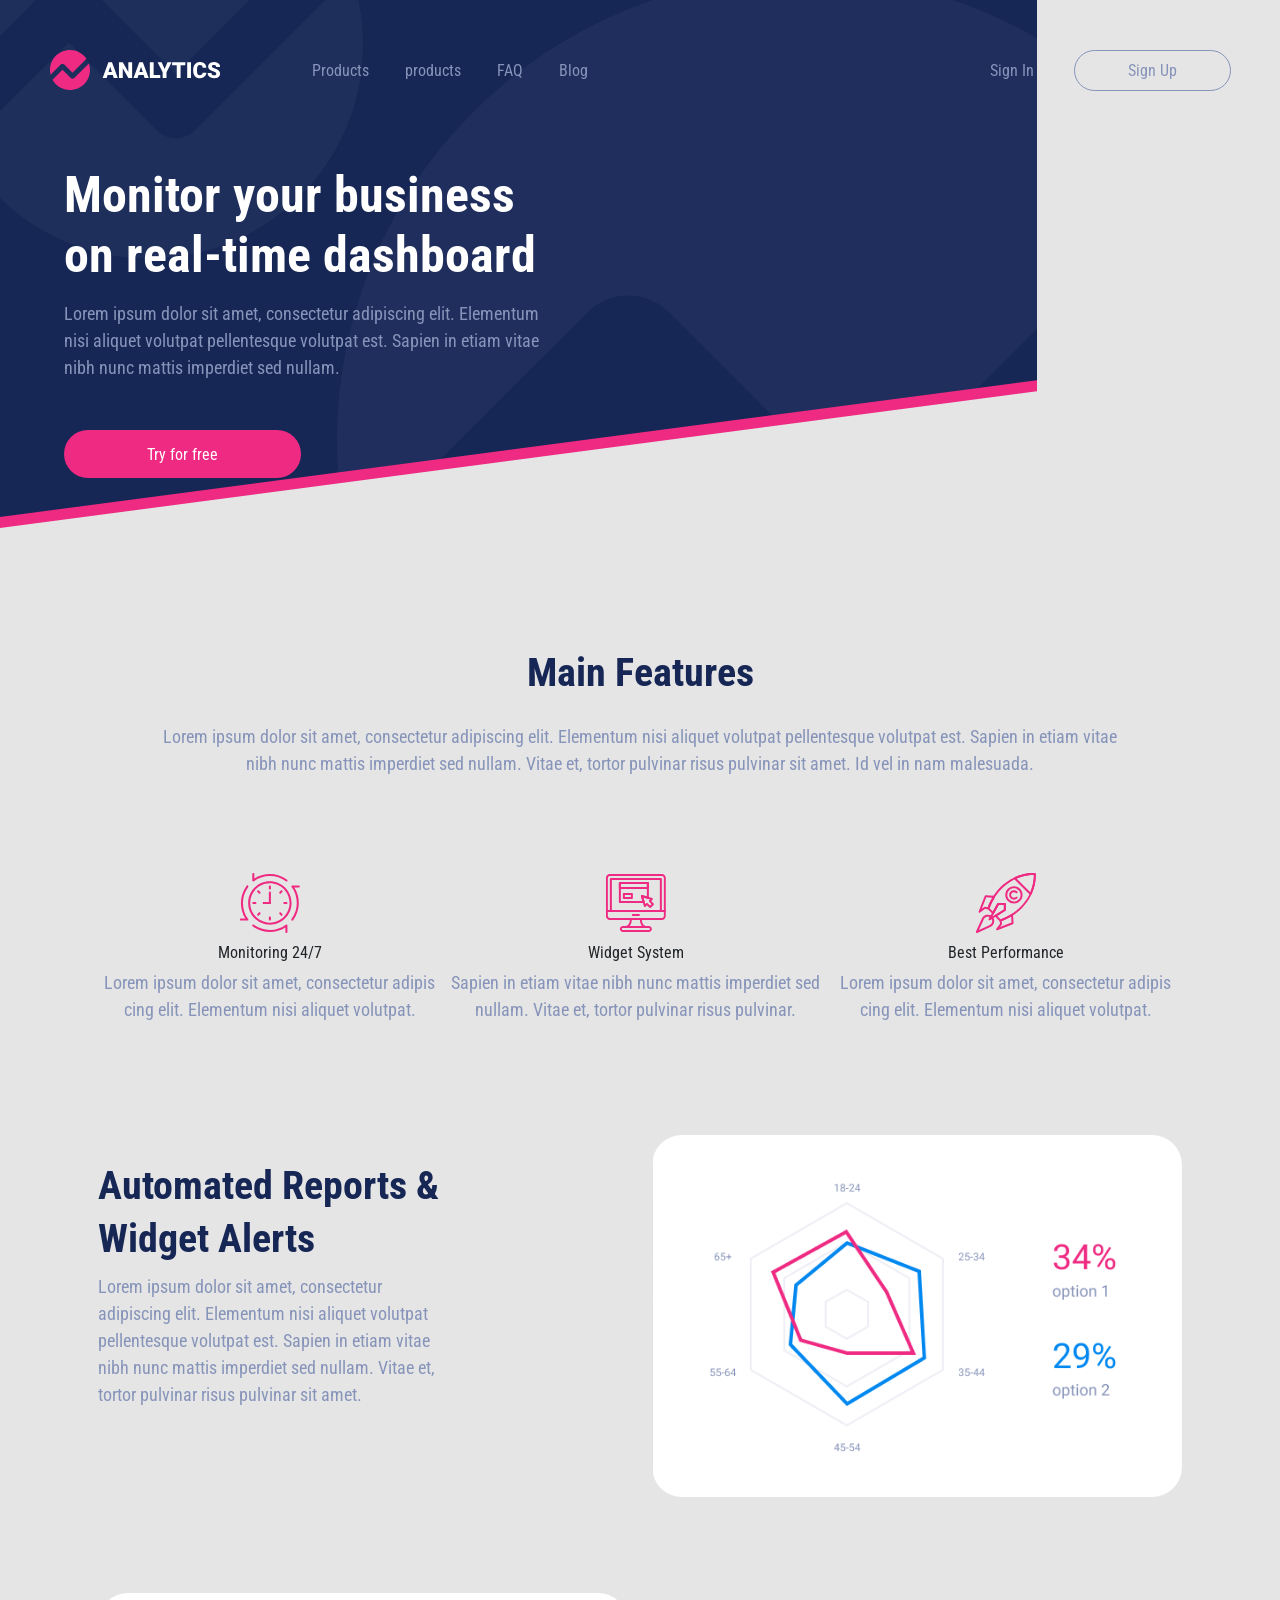
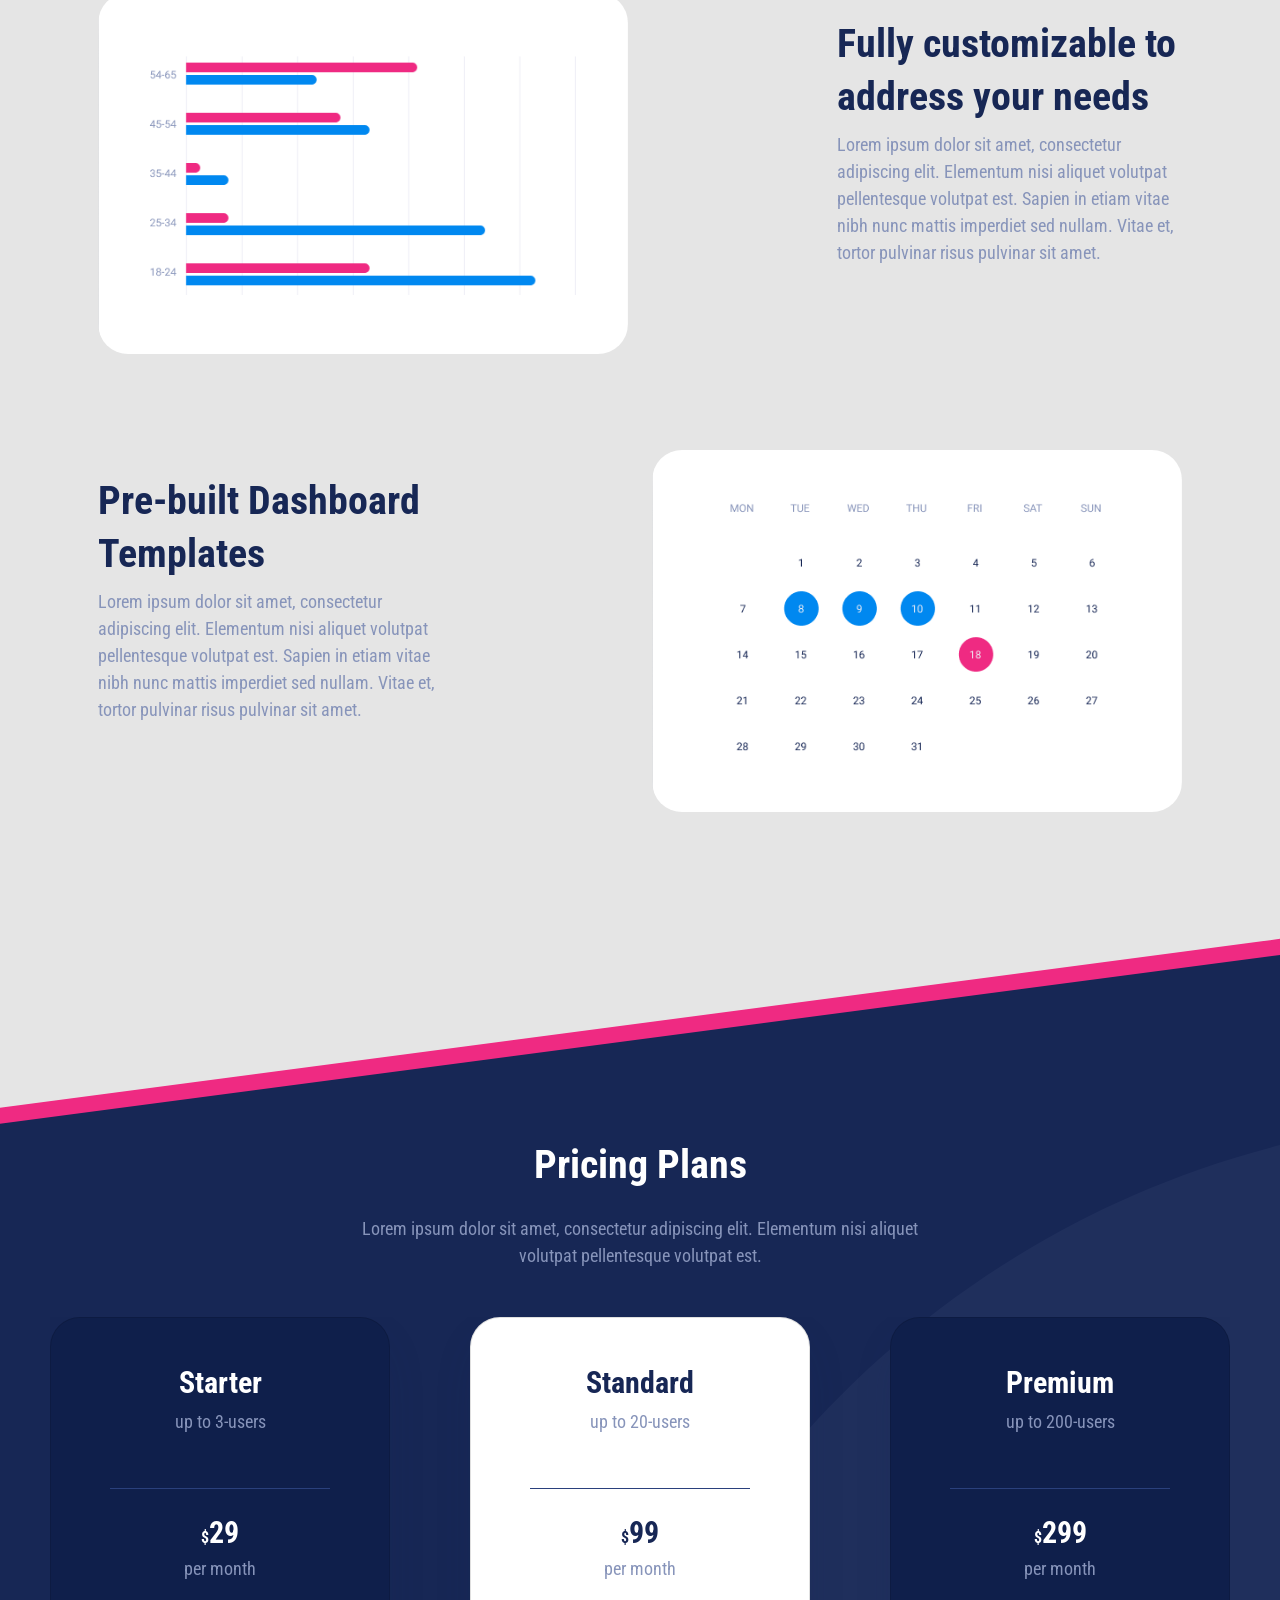
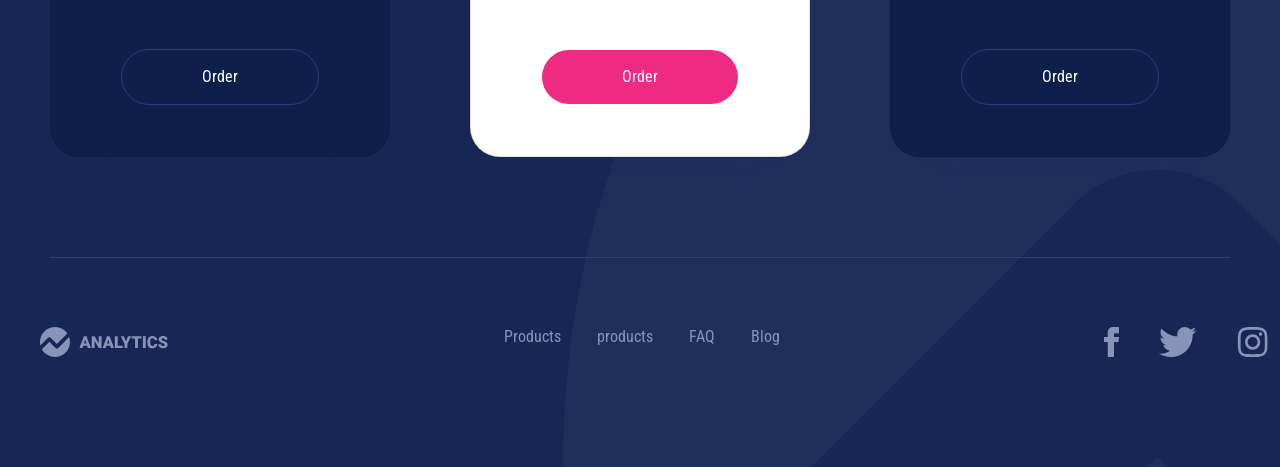
==== index.html @ 58e7562c "Rename home.html to index.html" ====
<!DOCTYPE html>
<html lang="en">
  <head>
    <meta charset="UTF-8" />
    <meta http-equiv="X-UA-Compatible" content="IE=edge" />
    <meta name="viewport" content="width=device-width, initial-scale=1.0" />
    <!-- bootstrap -->
    <link href="./bootstrap.css" rel="stylesheet" />
    <link rel="stylesheet" href="./style.css" />
    <title>ANALYTICS</title>
  </head>
  <body>
    <!-- header -->
    <header>
      <!-- navbar -->
      <div class="d-flex justify-content-between m-auto nav-bar">
        <div class="d-flex justify-content-between menu">
          <div>
            <img src="./images/logo.svg" alt="" />
          </div>
          <ul
            class="
              d-md-flex
              list-unstyled
              text-secondary
              m-0
              align-items-center
              d-none
            "
          >
            <li>Products</li>
            <li>products</li>
            <li>FAQ</li>
            <li>Blog</li>
          </ul>
        </div>
        <div class="d-flex header-sign align-items-center">
          <p class="m-0 text-secondary">Sign In</p>
          <button
            class="btn btn-outline-light text-secondary d-none d-md-block"
          >
            Sign Up
          </button>
          <img src="./images/menu-icon.svg" alt="" class="d-md-none" />
        </div>
      </div>
      <!-- content -->
      <div class="d-flex flex-md-row flex-column header-content ms-md-auto">
        <div class="content-text align-self-center">
          <h1 class="h1">Monitor your business on real-time dashboard</h1>
          <p class="body-text">
            Lorem ipsum dolor sit amet, consectetur adipiscing elit. Elementum
            nisi aliquet volutpat pellentesque volutpat est. Sapien in etiam
            vitae nibh nunc mattis imperdiet sed nullam.
          </p>
          <button class="btn btn-primary text-secondary">Try for free</button>
        </div>
        <div class="content-images ms-md-auto order-first order-md-last">
          <img
            src="./images/main  -screen (2).png"
            alt=""
            class="d-none d-md-block w-100 h-auto"
          />
          <img
            src="./images/main-screen (1).png"
            alt=""
            class="d-md-none w-100 h-auto"
          />
        </div>
      </div>
    </header>
    <!-- content section -->
    <section class="content mx-auto text-md-center p-5">
      <!-- main features -->
      <div>
        <h2 class="h2">Main Features</h2>
        <p class="body-text mx-auto px-md-5 mt-4 mb-md-5">
          Lorem ipsum dolor sit amet, consectetur adipiscing elit. Elementum
          nisi aliquet volutpat pellentesque volutpat est. Sapien in etiam vitae
          nibh nunc mattis imperdiet sed nullam. Vitae et, tortor pulvinar risus
          pulvinar sit amet. Id vel in nam malesuada.
        </p>

        <div
          class="d-flex flex-column flex-md-row justify-content-between pt-5"
        >
          <div class="d-flex d-md-block flex-row">
            <img class="me-4 me-md-0" src="./images//Icon.svg" alt="" />
            <div>
              <!-- card 1 -->
              <p class="text-main mt-2 mb-1">Monitoring 24/7</p>
              <p class="body-text">
                Lorem ipsum dolor sit amet, consectetur adipis cing elit.
                Elementum nisi aliquet volutpat.
              </p>
            </div>
          </div>
          <!-- card 2 -->
          <div class="d-md-block d-flex flex-row">
            <img class="me-4 me-md-0" src="./images//Icon (1).svg" alt="" />
            <div>
              <p class="text-main mt-2 mb-1">Widget System</p>
              <p class="body-text px-md-2">
                Sapien in etiam vitae nibh nunc mattis imperdiet sed nullam.
                Vitae et, tortor pulvinar risus pulvinar.
              </p>
            </div>
          </div>
          <!-- card 3 -->
          <div class="d-flex flex-row d-md-block">
            <img class="me-4 me-md-0" src="./images//Icon (2).svg" alt="" />
            <div>
              <p class="text-main mt-2 mb-1">Best Performance</p>
              <p class="body-text px-md-2">
                Lorem ipsum dolor sit amet, consectetur adipis cing elit.
                Elementum nisi aliquet volutpat.
              </p>
            </div>
          </div>
        </div>
      </div>

      <div class="mt-5 screen-shots mb-5">
        <!-- feature 1 -->
        <div class="row justify-content-between mt-5">
          <div class="col-md-4 align-self-center text-start">
            <h2 class="h2">Automated Reports & Widget Alerts</h2>
            <p class="body-text mt-2">
              Lorem ipsum dolor sit amet, consectetur adipiscing elit. Elementum
              nisi aliquet volutpat pellentesque volutpat est. Sapien in etiam
              vitae nibh nunc mattis imperdiet sed nullam. Vitae et, tortor
              pulvinar risus pulvinar sit amet.
            </p>
          </div>
          <div class="col-md-6 mt-5">
            <img class="w-100 h-100" src="images/screen-01.png" alt="" />
          </div>
        </div>
        <!-- feature 2 -->
        <div class="row justify-content-between mt-5">
          <div class="col-md-4 align-self-center text-start">
            <h2 class="h2">Fully customizable to address your needs</h2>
            <p class="body-text mt-2">
              Lorem ipsum dolor sit amet, consectetur adipiscing elit. Elementum
              nisi aliquet volutpat pellentesque volutpat est. Sapien in etiam
              vitae nibh nunc mattis imperdiet sed nullam. Vitae et, tortor
              pulvinar risus pulvinar sit amet.
            </p>
          </div>
          <div class="col-md-6 order-md-first mt-5">
            <img class="w-100 h-100" src="images/screen-02.png" alt="" />
          </div>
        </div>
        <!-- feature 3 -->
        <div class="row justify-content-between mt-5">
          <div class="col-md-4 align-self-center text-start">
            <h2 class="h2">Pre-built Dashboard Templates</h2>
            <p class="body-text mt-2">
              Lorem ipsum dolor sit amet, consectetur adipiscing elit. Elementum
              nisi aliquet volutpat pellentesque volutpat est. Sapien in etiam
              vitae nibh nunc mattis imperdiet sed nullam. Vitae et, tortor
              pulvinar risus pulvinar sit amet.
            </p>
          </div>
          <div class="col-md-6 mt-5">
            <img class="w-100 h-100" src="images/screen-03.png" alt="" />
          </div>
        </div>
      </div>
    </section>
    <!-- pricing section -->
    <section class="pricing">
      <h2 class="h2 text-md-center mb-4">Pricing Plans</h2>
      <p class="body-text text-md-center mb-5">
        Lorem ipsum dolor sit amet, consectetur adipiscing elit. Elementum nisi
        aliquet <span class="d-md-block"></span>
        volutpat pellentesque volutpat est.
      </p>
      <div class="d-flex cards justify-content-start jus">
        <!-- card 1 -->
        <div class="card">
          <h2>Starter</h2>
          <p class="body-text">up to 3-users</p>
          <p class="price"><span>$</span>29</p>
          <p class="body-text">per month</p>

          <button>Order</button>
        </div>
        <!-- card 2 -->
        <div class="card card-2">
          <h2>Standard</h2>
          <p class="body-text">up to 20-users</p>
          <p class="price"><span>$</span>99</p>
          <p class="body-text">per month</p>

          <button>Order</button>
        </div>
        <!-- card 3 -->
        <div class="card">
          <h2>Premium</h2>
          <p class="body-text">up to 200-users</p>
          <p class="price"><span>$</span>299</p>
          <p class="body-text">per month</p>

          <button>Order</button>
        </div>
      </div>
      <!-- pricing footer -->
      <div class="d-flex justify-content-between footer mx-auto">
        <div>
          <img src="./images/logo (1).svg" alt="" />
        </div>
        <div>
          <ul
            class="
              d-md-flex
              list-unstyled
              text-secondary
              m-0
              align-items-center
              d-none
            "
          >
            <li>Products</li>
            <li>products</li>
            <li>FAQ</li>
            <li>Blog</li>
          </ul>
        </div>
        <div class="social d-flex">
          <img src="./images/Facebook.svg" alt="" />
          <img src="./images/Twitter.svg" alt="" />
          <img src="./images/Instagram.svg" alt="" />
        </div>
      </div>
    </section>
    <script>
      document.querySelector(".card-2").scrollIntoView({ inline: "center" });
    </script>
  </body>
</html>
---- style.css ----
/* utilities */
@import url("https://fonts.googleapis.com/css2?family=Roboto+Condensed&family=Roboto:wght@400;900&display=swap");
* {
  margin: 0;
  box-sizing: border-box;
  -ms-overflow-style: none; /* IE and Edge */
  scrollbar-width: none;
}
*::-webkit-scrollbar {
  display: none;
}

.text-secondary {
  font-size: 16px;
  color: #8794ba !important;
  line-height: 19px;
}
.h1 {
  font-size: 50px;
  line-height: 60px;
  font-weight: 700;
  color: #ffffff;
}
.h2 {
  font-size: 40px;
  line-height: 53px;
  font-weight: 700;
  color: #172755;
}
.body-text {
  font-size: 18px;
  line-height: 27px;
  color: #8794ba;
}
.btn-primary {
  padding: 14.5px 83px;
  color: #ffffff !important;
  border-radius: 68px;
  background-color: #ef2a82;
  border: none;
}
body {
  font-family: "Roboto", sans-serif;
  font-family: "Roboto Condensed", sans-serif;
  background-color: #e5e5e5;
}
/* header */
header {
  background: url("./images/background-top.svg");
  background-repeat: no-repeat;
  background-size: auto 100%;
  padding-bottom: 50px;
  max-width: 1550px;
  margin: auto;

  padding-top: 50px;
}
header .nav-bar {
  max-width: 1181px;
  padding-bottom: 74px;
}
header .menu {
  max-width: 538px;
  width: 62%;
}
ul {
  gap: 36px;
}

header .btn-outline-light {
  padding: 10px 53px;
  border-color: #8794ba;
  border-radius: 63px;
}

header .header-sign {
  gap: 40px;
}
header .header-content {
  max-width: 1350px;
  width: 95%;
}
header .header-content .content-text {
  max-width: 490px;
}
header .header-content .content-text p {
  margin-top: 15px;
  margin-bottom: 49px;
}
@media (max-width: 765px) {
  header {
    padding: 20px 20px;
    padding-bottom: 127px;
  }
  header .header-content {
    width: 100%;
  }
  header .header-content .content-text p {
    margin-bottom: 26px;
  }
  header .header-content .content-text button {
    width: 100%;
  }
}

/* content section */
.content {
  max-width: 1180px;
  margin-top: 70px;
}

.content .screen-shots img {
  border-radius: 30px;
}
/* pricing section */
.pricing {
  background: url("./images/background-bottom.svg");
  background-repeat: no-repeat;
  background-size: auto 100%;
  max-width: 1500px;
  margin: auto;

  padding-top: 230px;
  padding-bottom: 110px;
}
.pricing h2 {
  color: white;
}
.pricing .cards {
  justify-content: center;
  gap: 80px;
  padding-bottom: 100px;
  width: fit-content;
  margin: auto;
  border-bottom: 1px solid #2a407c;
  margin-bottom: 69px;
  max-width: 100%;
  overflow: scroll;
}
.pricing .card {
  min-width: 340px;

  height: 440px;
  background: #0f1f4b;

  text-align: center;
  box-shadow: 0px 18px 50px -15px rgba(25, 42, 89, 0.2);
  border-radius: 30px;
}
.pricing .card h2 {
  font-size: 30px;
  font-weight: 700;
  line-height: 30px;
  color: #ffffff;
  margin-top: 50px;
  margin-bottom: 10px;
}

.pricing .card .price {
  font-size: 30px;
  line-height: 35px;
  font-weight: 700;
  color: #ffffff;
  padding-top: 26px;
  border-top: solid 1px #2a407c;
  width: 65%;
  margin: auto;
  margin-top: 37px;
  margin-bottom: 0;
}

.pricing .card .price span {
  font-size: 16px;
}
.pricing .card button {
  margin-top: 40px;
  color: #ffffff;
  background: none;
  border: 1px solid #2a407c;
  padding: 15px 80px;

  margin: auto;
  border-radius: 68px;
}

.pricing .footer {
  max-width: 1200px;
}
.pricing .footer .social {
  gap: 40px;
}
.pricing .card-2 {
  background: #ffffff;
}
.pricing .card-2 h2,
.pricing .card-2 .price {
  color: #172755;
}
.pricing .card-2 button {
  background-color: #ef2a82;
  border: none;
}

@media (max-width: 765px) {
  .pricing {
    padding: 30px;
    padding-top: 200px;
  }
  .pricing .cards {
    gap: 30px;
  }
  .pricing .card {
    background: #ffffff;
  }
  .pricing .card h2,
  .pricing .card .price {
    color: #172755;
  }
  .pricing .card button {
    background-color: #ef2a82;
    border: none;
  }
}
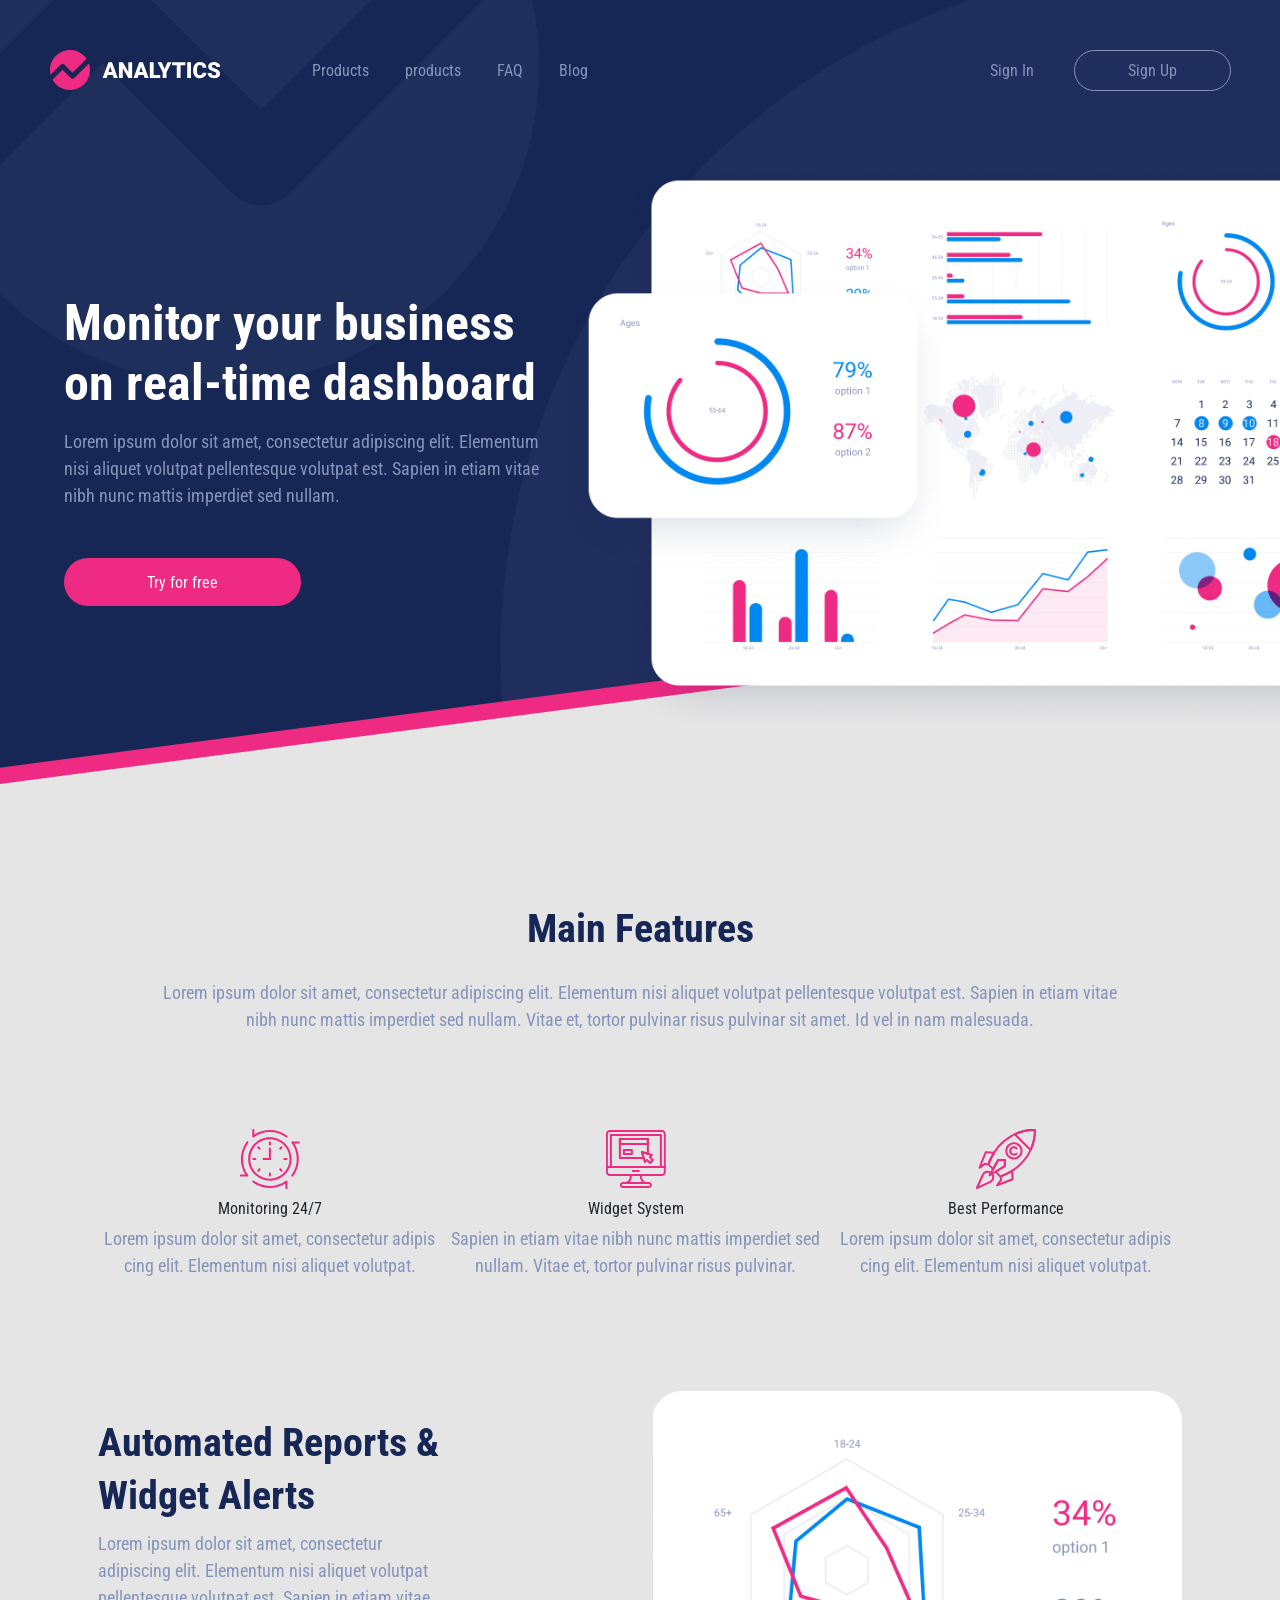
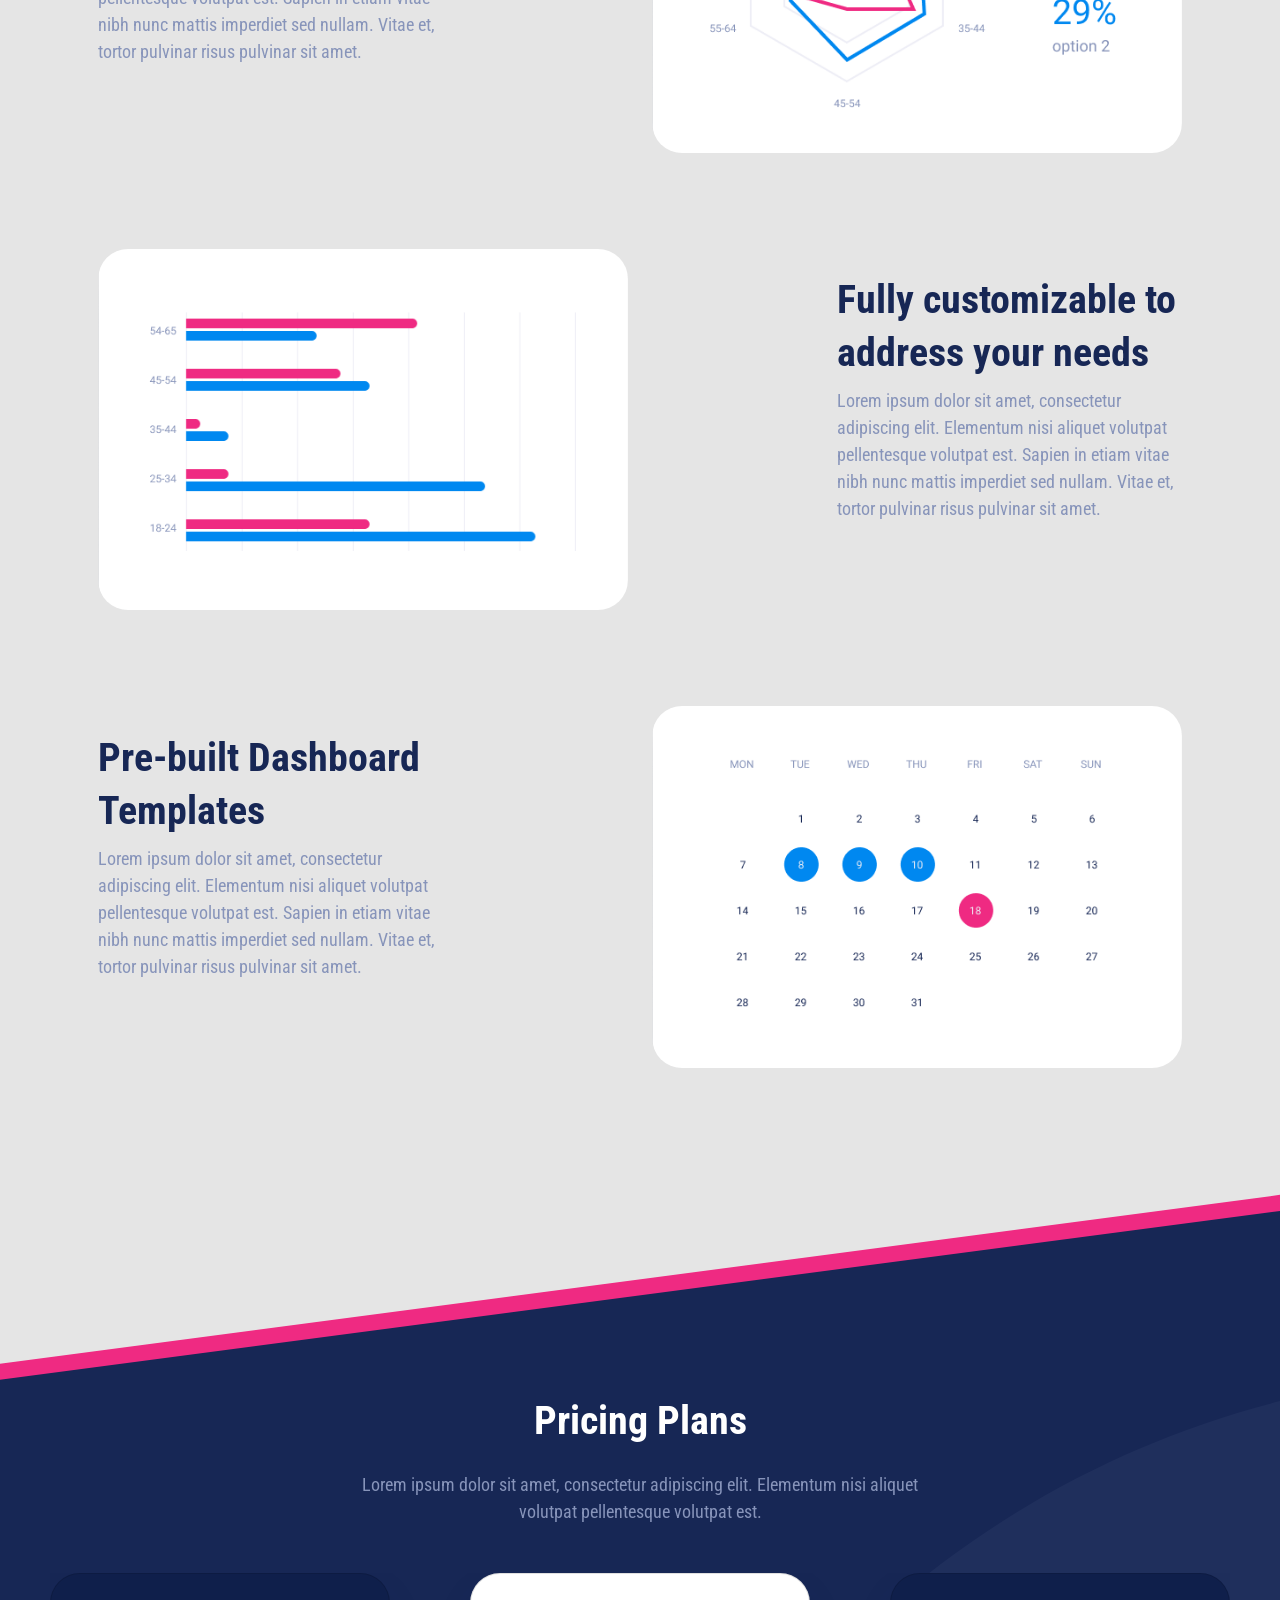
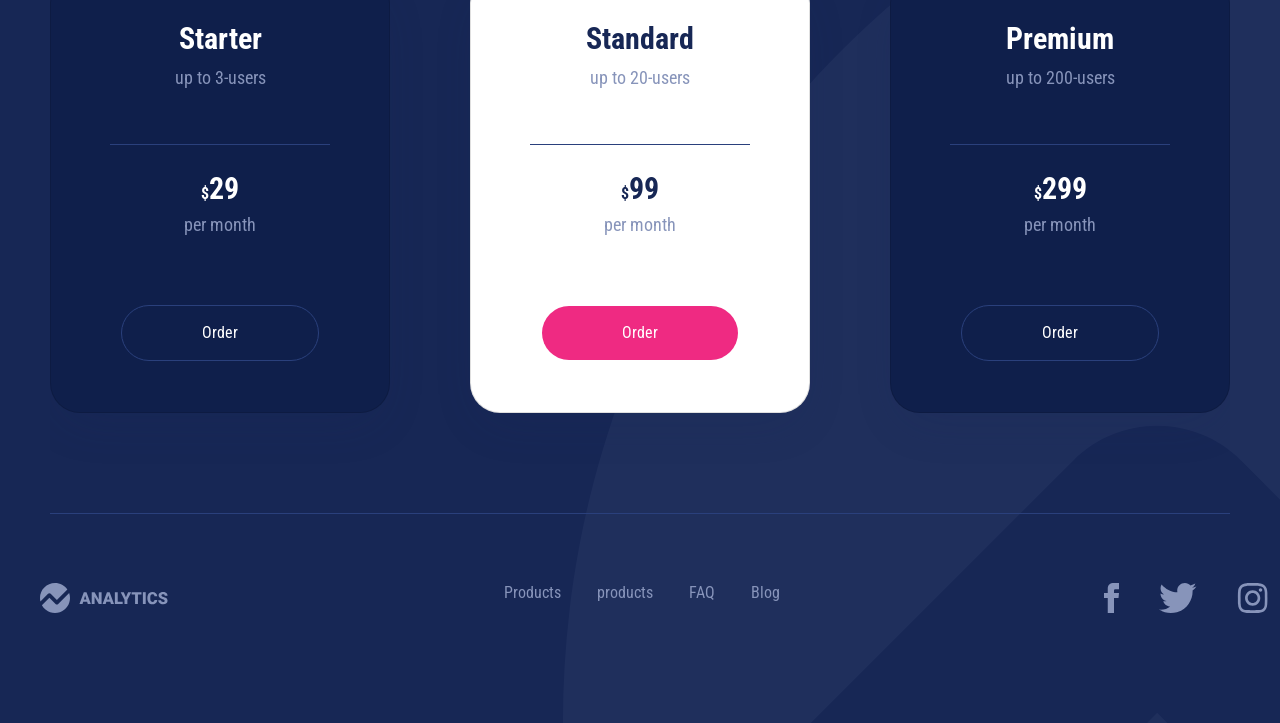
==== commit 67c71780: "second commit" ====
--- a/index.html
+++ b/index.html
@@ -57,7 +57,7 @@
         </div>
         <div class="content-images ms-md-auto order-first order-md-last">
           <img
-            src="./images/main  -screen (2).png"
+            src="./images/main-screen (2).png"
             alt=""
             class="d-none d-md-block w-100 h-auto"
           />
